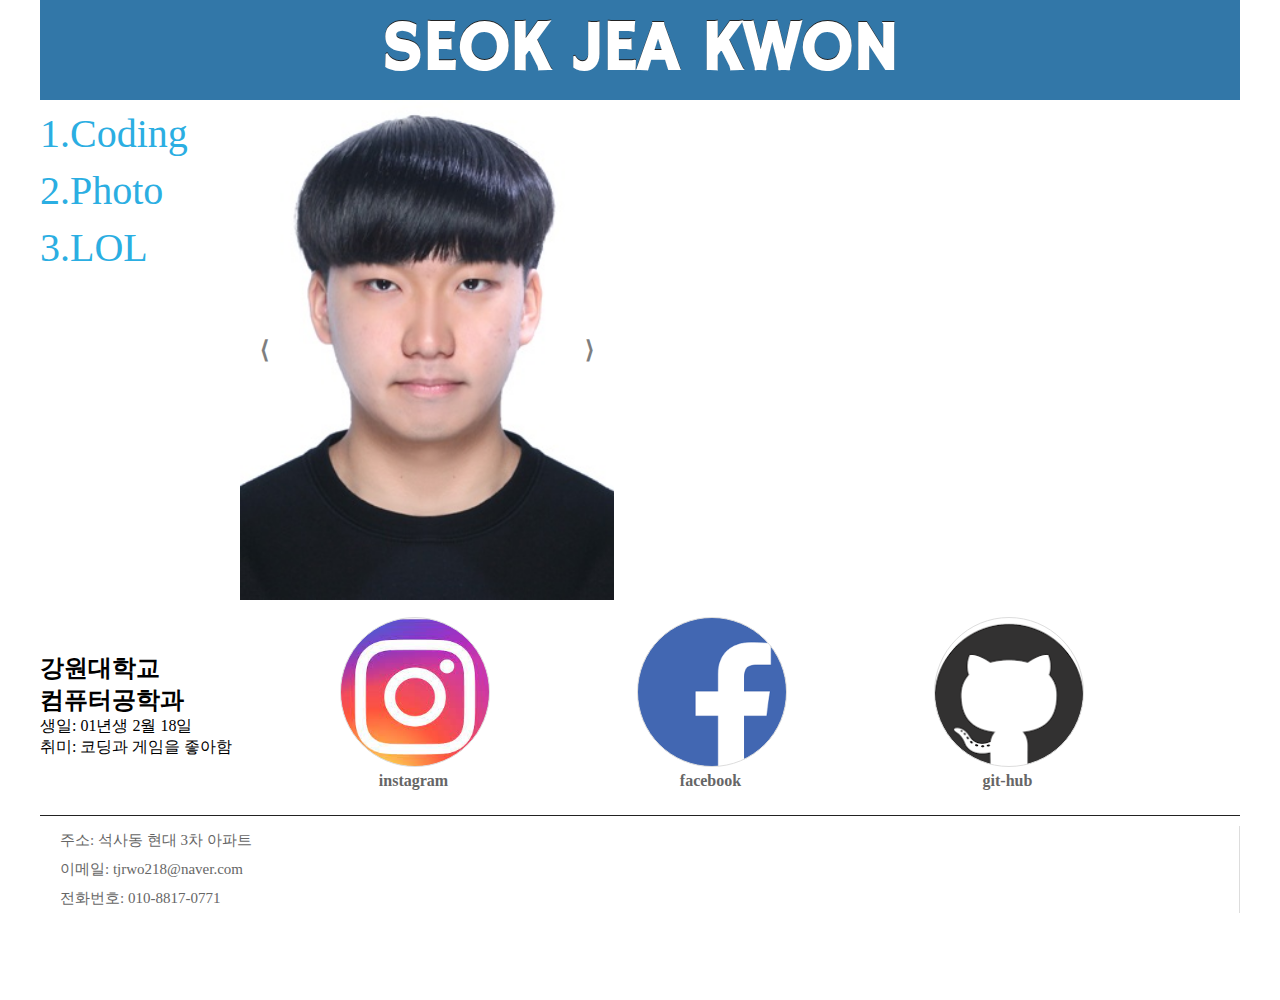
==== index.html @ aa648d28 "Initial Upload" ====
<!DOCTYPE html>
<html lang="ko">
<head>
    <meta charset="UTF-8">
    <meta http-equiv="X-UA-Compatible" content="IE=edge">
    <meta name="viewport" content="width=device-width, initial-scale=1.0">
    <title>Seokjea Kwon</title>
    <link rel ="stylesheet" href ="웹홈.css">
</head>
<body>
    <div id = "container">          
        <header>                           <!--첫번쨰줄 "로고"만 -->
            <div id ="logo">
                <a href="index.html">
                    <h1>SEOK JEA KWON</h1>
                </a>
                
            </div>
        </header>
        <div id ="navigation">             <!--두번쨰줄 "nav"+"이미지 슬라이드쇼"-->
            <nav>
                <ul>
                    <li>
                        <a href="coding.html">
                            <span id ="nav1"></span>
                            <p>1.Coding</p>
                        </a>
                    </li>
                    <li>
                        <a href="photo.html">
                            <span id ="nav2"></span>
                            <p>2.Photo</p>
                        </a>
                    </li>
                    <li>
                        <a href="https://your.gg/kr/profile/Hyeonju%20a">
                            <span id ="nav3"></span>
                            <p>3.LOL</p>
                        </a>
                    </li>
                </ul>
            </nav>
            <div id = "slideShow">
                <div id="slides">
                    <img src = "웹홈 images/사진1.jpg" alt="">
                    <img src = "웹홈 images/사진2.jpg" alt="">
                    <img src = "웹홈 images/사진3.jpg" alt="">
                    <button id ="prev">&lang;</button>
                    <button id ="next">&rang;</button>
                </div>
            </div>
        </div>                           
        <div id = "contents">              <!--세번쨰줄 "자기소개" + " 퀵링크"-->
            <div id ="introduction">
                    <h1><br></h1>
                    <h2>강원대학교 </h2>   
                    <h2>컴퓨터공학과 </h2>
                    <p>생일: 01년생 2월 18일</p>
                    <p>취미: 코딩과 게임을 좋아함</p>
            </div>
            <div id ="links">
                <ul>
                    <li>
                        <a href="https://www.instagram.com/seock.jae">
                            <span id ="quick-icon1"></span>
                            <p>instagram</p>
                        </a>
                    </li>
                    <li>
                        <a href="https://m.facebook.com/profile.php?ref=bookmarks">
                            <span id ="quick-icon2"></span>
                            <p>facebook</p>
                        </a>
                    </li>
                    <li>
                        <a href="https://github.com/seokjea">
                            <span id ="quick-icon3"></span>
                            <p>git-hub</p>
                        </a>
                    </li>
                </ul>
            </div>
        </div>
        <footer>                           <!--네번쨰줄 "footer"-->
            <div id="private">
                <ul>
                    <li><p>주소: 석사동 현대 3차 아파트</p></li>
                    <li><p>이메일: tjrwo218@naver.com</p></li>
                    <li><p>전화번호: 010-8817-0771</p></li>
                </ul>
            </div>
        </footer>
    </div>  
    <script src="웹홈.js/slideshow.js"></script>
</body>
</html>
---- 웹홈.css ----
@import url('https://fonts.googleapis.com/css2?family=Hammersmith+One&display=swap');
*{
    margin: 0;
    padding: 0;
    box-sizing: border-box;
   
}

a{
    text-decoration: none;
}
#container{
    margin: 0 auto;
    width: 1200px;
}

header{                         /*첫번쨰줄 헤더부분 로고!*/
    width : 100%;
    height: 100px;
    background-color: rgb(50, 119, 168);
    line-height: 100px;
    text-align: center;
}
header h1{
font-family: 'Hammersmith One', sans-serif;
font-weight: 700;
font-size: 70px;
color: #fff;
text-shadow: 0 -1px 0 #222;
}


#navigation{                    /*두번째줄 전체 "nav"+ "이미지 슬라이드쇼"*/
    width : 100%;
    height : 500px;
}

nav{                            /*nav*/
    width: 200px;
    height: 500px;
    display: inline-block;
}
nav ul{
    padding: 0;
    overflow: hidden;
}
nav ul li {
    font-size:40px;
    text-align:left;
    margin: 10px 0;
}
nav ul li a span{
    margin: 0 auto;
    width: 10px;
    height: 20px;
    line-height: 200px;
}
nav ul li a p{
    color:rgb(43, 174, 226);
}
nav ul li a p:hover{
    color: #f00;
}
#slideShow{                     /*이미지 슬라이드쇼*/
    width: 1000px;
    height: 100%;
    overflow: hidden;
    position: absolute;
    display: inline-block;
}
#slides{
    position: absolute;
}
#slides > img{
    width: auto;
    height: 500px;
    position:center;
}
button{
    position: absolute;
    height: 100%;
    top: 0;
    border: none;
    padding: 20px;
    background-color: transparent;
    color: #000;
    font-weight: 800;
    font-size: 24px;
    opacity: 0.5;
}
#prev{
    left:0;
}
#next{
    right:0;
}
button:hover{
    background-color: #222;
    color: #fff;
    opacity: 0.7;
    cursor: pointer
}
button:focus{
    outline: 0;
}

#contents{                          /*세번쨰줄 "자기소개" + " 퀵링크"*/
    width:100%;
    height:200px;
    margin-top:15px;

}
#introduction{
    float:left;
    width: 200px;
    height: 100%;
    
    
}
#links{
    float:right;
    width: 1000px;
    height: 100%;
    margin-top: 1px;
    
}
#links ul{
    padding: 0;
    padding-left:100px;
    overflow: hidden;
}
#links ul li {
    float:left;
    width:33%;
    text-align:center;
    margin: 0.5px 0;
}
#links ul li{
    list-style-type: none;
}
#links ul li a span{
    display: block;
    margin: 0 auto;
    width: 150px;
    height: 150px;
    border-radius: 100%;
    border: 1px solid #ddd;
    line-height: 200px;
    
}
#quick-icon1{
    position: absolute;
    background-image:url("웹홈 images/instagram.jpeg");
    background-size: 165px 158px;
    background-position-x: center;
    
}
#quick-icon2{
    position: absolute;
    background-image: url("웹홈 images/facebook.png");
    background-size: 170px 158px;
    background-position-x: center;
}
#quick-icon3{
    position: absolute;
    background-image: url("웹홈 images/github.png");
    background-size: 300px 158px;
    background-position-x: center;
}

#links ul li a p{
    margin-top: 155px;
    margin-right:150px;
    font-weight: 600;
    color: #666;
}
footer{
    width:100%;
    height:100px;
    border-top : 1px solid #222;
}
#private{
    width: 100%;
    height: 20px;
}
#private ul{
    margin-top: 10px;
}
#private ul li{
    list-style:none;
    padding: 5px 20px;
    border-right: 1px solid #ddd;
}
#private ul li p{
    font-size: 15px;
    color: #666;
}
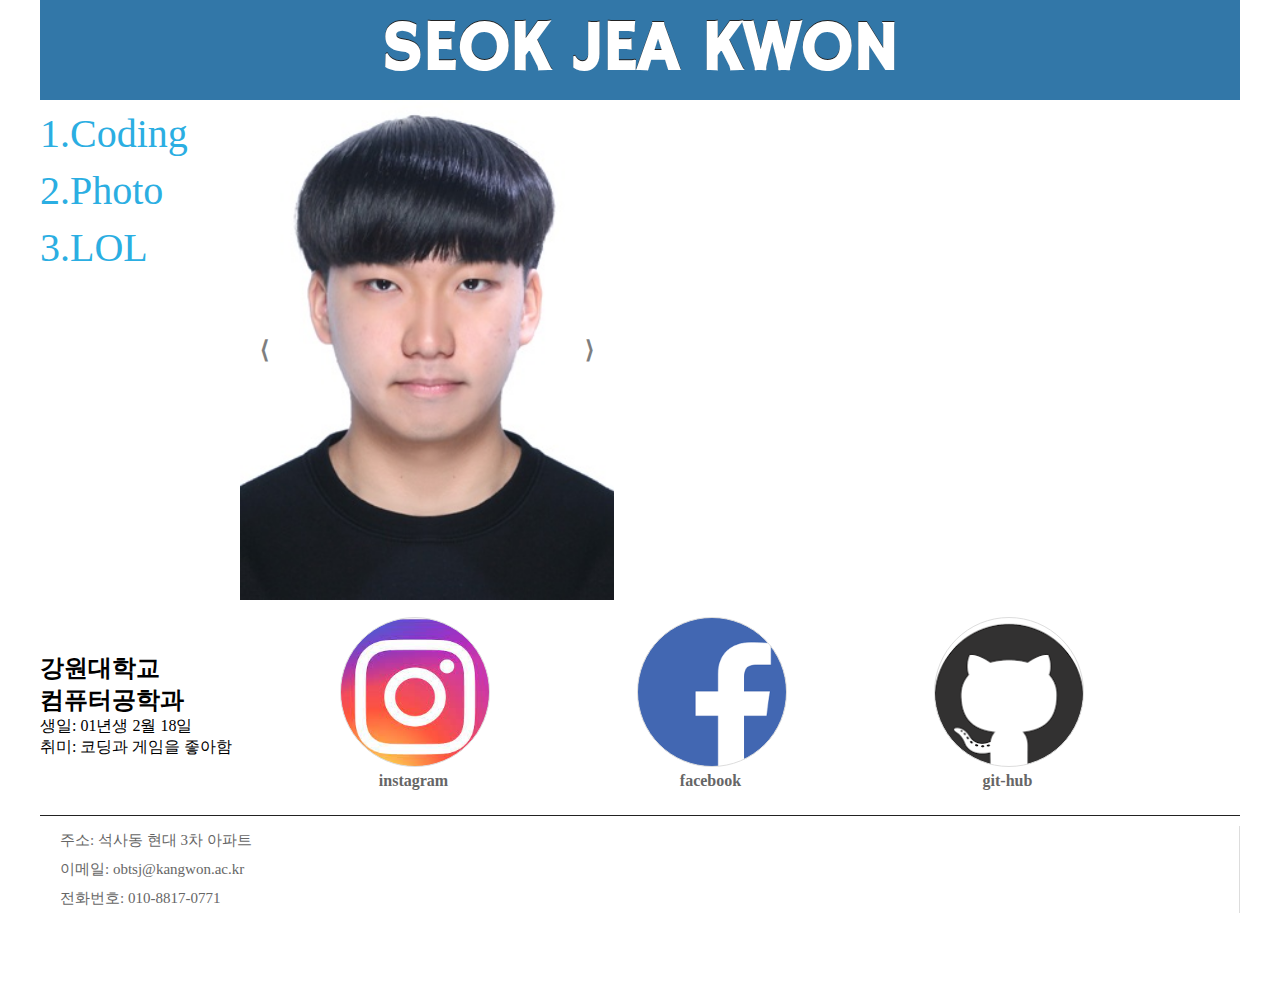
==== commit 4725aa70: "Update index.html" ====
--- a/index.html
+++ b/index.html
@@ -85,7 +85,7 @@
             <div id="private">
                 <ul>
                     <li><p>주소: 석사동 현대 3차 아파트</p></li>
-                    <li><p>이메일: tjrwo218@naver.com</p></li>
+                    <li><p>이메일: obtsj@kangwon.ac.kr</p></li>
                     <li><p>전화번호: 010-8817-0771</p></li>
                 </ul>
             </div>
@@ -93,4 +93,4 @@
     </div>  
     <script src="웹홈.js/slideshow.js"></script>
 </body>
-</html>+</html>
